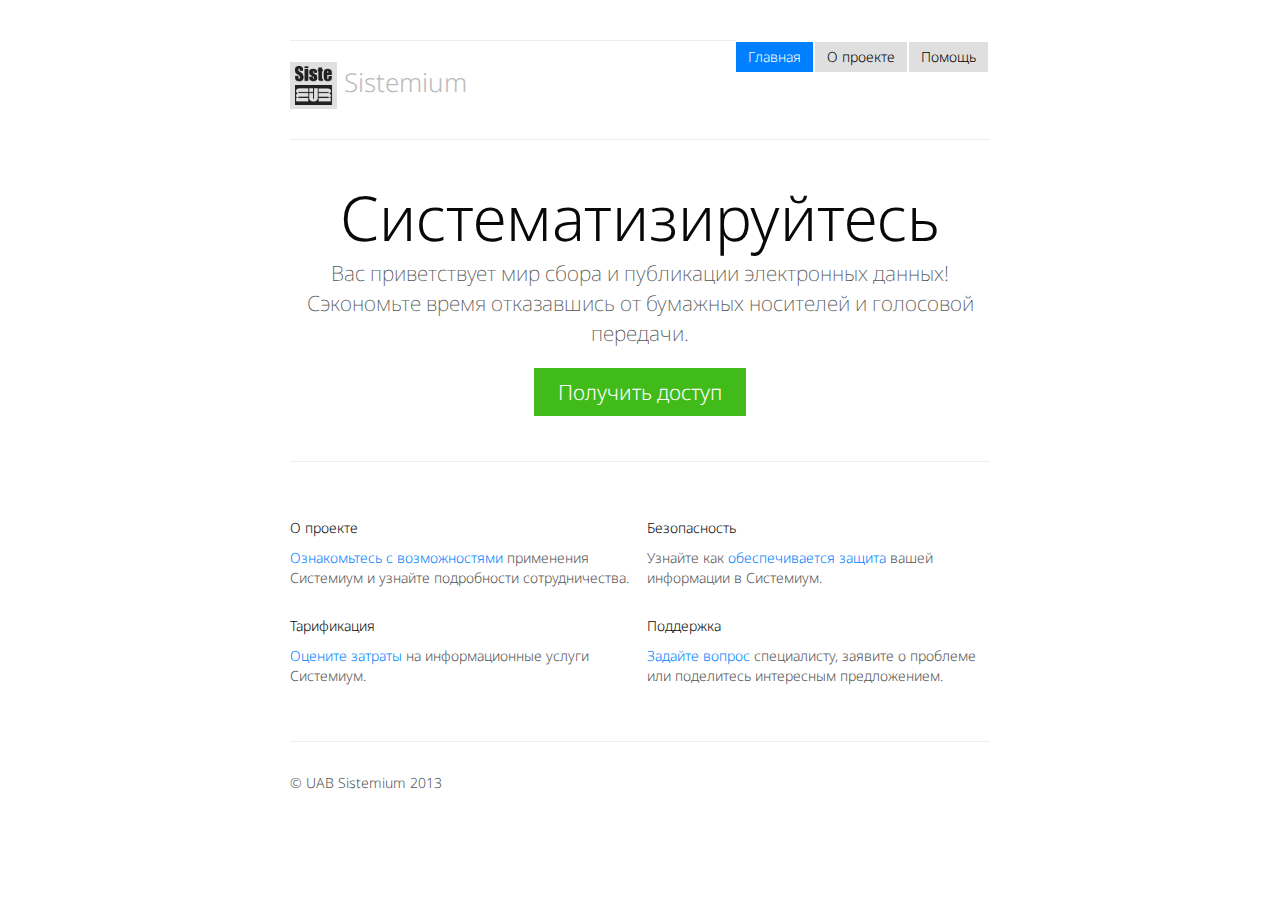
==== index.html @ 389a4332 "Initial commit" ====
<!DOCTYPE html>

<html>
  
  <head>
    
    <title>Sistemium Home</title>
    
    <meta http-equiv="Content-Type" content="text/html;charset=utf-8">
    <meta http-equiv="X-UA-Compatible" content="IE=100">
    <meta name="viewport" content="width=device-width">
    
    <link rel="stylesheet" href="css/cosmo-bootstrap.css">
    <link rel="stylesheet" href="../libs/bootstrap/css/bootstrap-responsive.css">
    <script type="text/javascript" src="https://ajax.googleapis.com/ajax/libs/jquery/2.0.0/jquery.min.js"></script>
    <script type="text/javascript" src="../libs/bootstrap/js/bootstrap.min.js"></script>
    <link rel="stylesheet" href="css/stcom.css">
    
    <meta name="viewport" content="user-scalable=no, width=device-width">
    <meta name="apple-mobile-web-app-capable" content="yes" >
    <meta name="format-detection" content="telephone=no">
    
  </head>
  
  <body>
    <div class="container-narrow">
      
      <div class="masthead">
        <ul class="nav nav-pills pull-right">
          <li class="active">
            <a href="#">Главная</a>
          </li>
          <li>
            <a href="#">О проекте</a>
          </li>
          <li>
            <a href="#">Помощь</a>
          </li>
        </ul>
        
        <hr class="visible-phone">
        
        <h3 class="brand muted">
          <img width="47" src="css/Sistemium_logo.png"/>
          <span>Sistemium</span>
        </h3>
      </div>
      
      <hr class="hidden-phone">
      
      <div class="jumbotron">
        <h1 class="hidden-phone">Систематизируйтесь</h1>
        <p class="lead">
          <span>Вас приветствует мир сбора и публикации электронных данных!</span>
          <span>Сэкономьте время отказавшись от бумажных носителей и голосовой передачи.</span>
        </p>
        <a class="btn btn-large btn-success" href="auth.html">Получить доступ</a>
      </div>
      
      <hr>
      
      <div class="row-fluid marketing">
        
        <div class="span6">
          
          <h4>О проекте</h4>
          <p>
            <a href="?about">Ознакомьтесь с возможностями</a> применения Системиум и узнайте подробности сотрудничества.
          </p>
          
          <h4>Тарификация</h4>
          <p><a>Оцените затраты</a> на информационные услуги Системиум.</p>
          
        </div>
        
        <div class="span6">
          
          <h4>Безопасность</h4>
          <p>Узнайте как <a>обеспечивается защита</a> вашей информации в Системиум.</p>
          
          <h4>Поддержка</h4>
          <p>
            <a>Задайте вопрос</a> специалисту, заявите о проблеме или поделитесь интересным предложением.
          </p>
          
        </div>
        
      </div>
      
      <hr>
      
      <div class="footer">
        <p>&copy; UAB Sistemium 2013</p>
      </div>
      
    </div>
  </body>

</html>
---- css/stcom.css ----
/* Make something awesome! */
@import url(http://fonts.googleapis.com/css?family=Noto+Sans&subset=latin,cyrillic,cyrillic-ext);

body {
  font-family: 'Noto Sans', sans-serif;
  padding-top: 20px;
  padding-bottom: 40px;
}

/* Custom container */
.container-narrow {
  margin: 0 auto;
  max-width: 700px;
}
.container-narrow > hr {
  margin: 30px 0;
}

/* Main marketing message and sign up button */
.jumbotron {
  margin: 45px 0;
  text-align: center;
}
.jumbotron h1 {
  font-size: 62px;
  line-height: 1;
}
.jumbotron .btn {
  font-size: 21px;
  padding: 14px 24px;
}

/* Supporting marketing content */
.marketing {
  margin: 45px 0;
}
.marketing p + h4 {
  margin-top: 28px;
}

@media (max-width: 480px) {
  
  .marketing p + h4 {
    margin-top: auto;
  }
  
  body {
    padding-top: 10px;
  }
  
  .brand {
    text-align: center;
  }

  .brand * {
    display: inline-block;
  }
  
  .jumbotron {
    margin-top: 0px;
  }
  
  .container-narrow hr {
    margin-top: 10px;
    margin-bottom: 10px;
  }
  
  .jumbotron h1 {
    font-size: 72px;
  }
  
  .masthead .nav {
    float: none;
    margin: auto;
    text-align: center;
  }

  .masthead .nav * {
    float: none;
    display: inline-block;
  }  
  
}
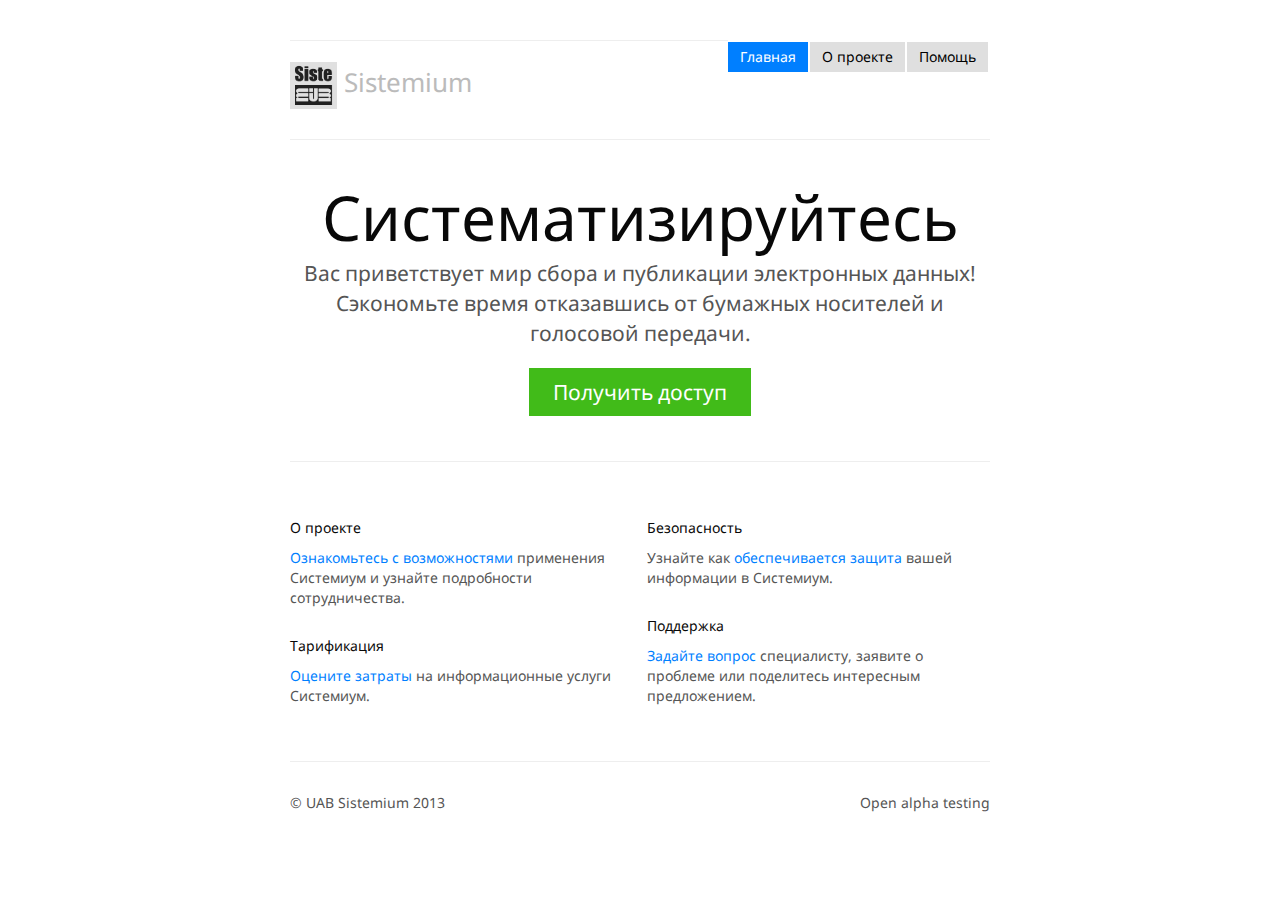
==== commit 45167a66: "local jquery" ====
--- a/index.html
+++ b/index.html
@@ -12,7 +12,7 @@
     
     <link rel="stylesheet" href="css/cosmo-bootstrap.css">
     <link rel="stylesheet" href="../libs/bootstrap/css/bootstrap-responsive.css">
-    <script type="text/javascript" src="https://ajax.googleapis.com/ajax/libs/jquery/2.0.0/jquery.min.js"></script>
+    <script type="text/javascript" src="../libs/jquery.min.js"></script>
     <script type="text/javascript" src="../libs/bootstrap/js/bootstrap.min.js"></script>
     <link rel="stylesheet" href="css/stcom.css">
     
@@ -90,6 +90,7 @@
       <hr>
       
       <div class="footer">
+        <p class="pull-right">Open alpha testing</p>
         <p>&copy; UAB Sistemium 2013</p>
       </div>
       
--- a/css/stcom.css
+++ b/css/stcom.css
@@ -1,5 +1,10 @@
 /* Make something awesome! */
-@import url(http://fonts.googleapis.com/css?family=Noto+Sans&subset=latin,cyrillic,cyrillic-ext);
+@font-face {
+  font-family: 'Noto Sans';
+  font-style: normal;
+  font-weight: 400;
+  src: local('Noto Sans'), local('NotoSans'), url(sistemium.woff) format('woff');
+}
 
 body {
   font-family: 'Noto Sans', sans-serif;
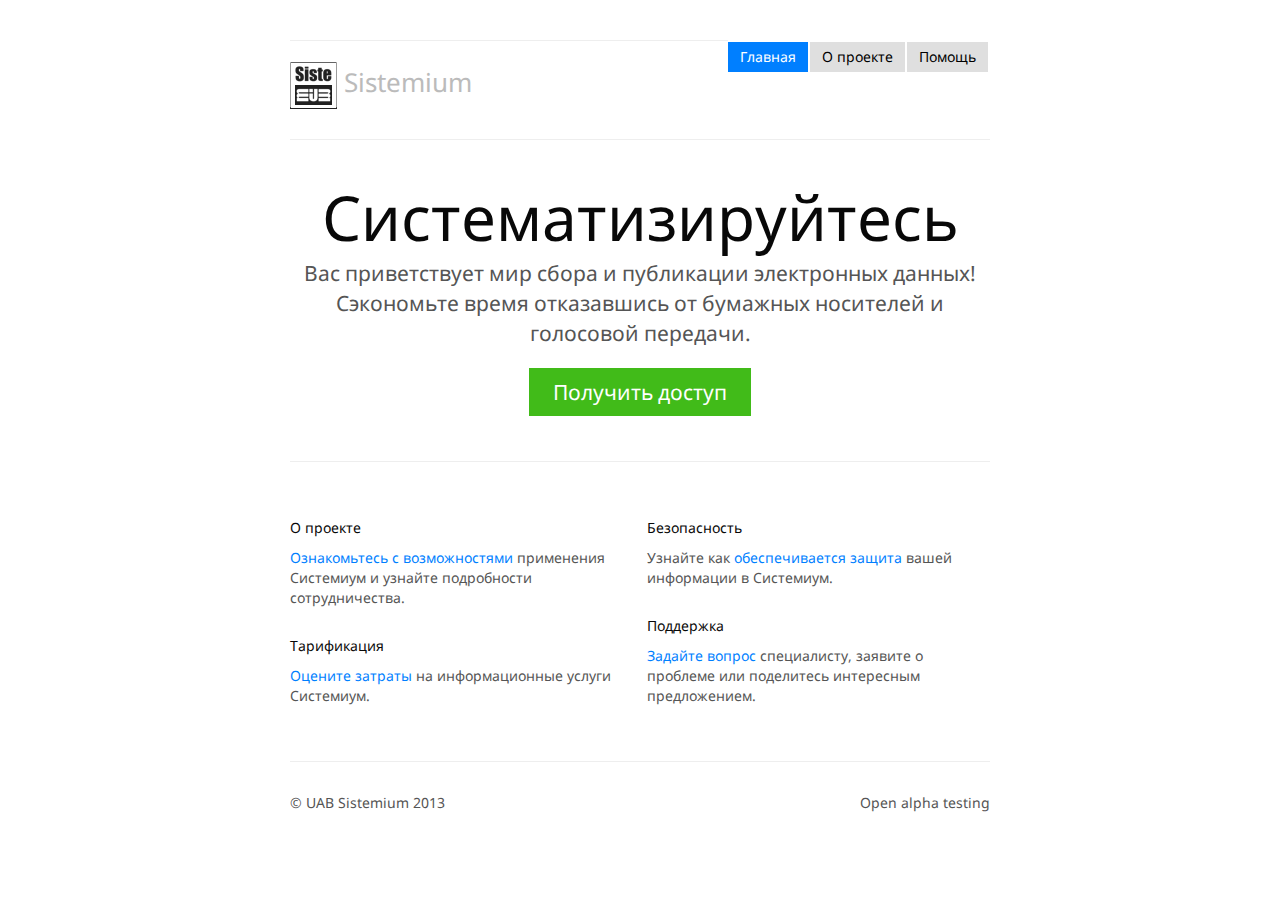
==== commit 798c20cb: "logo fix" ====
--- a/index.html
+++ b/index.html
@@ -28,7 +28,7 @@
       <div class="masthead">
         <ul class="nav nav-pills pull-right">
           <li class="active">
-            <a href="#">Главная</a>
+            <a href="index.html">Главная</a>
           </li>
           <li>
             <a href="#">О проекте</a>
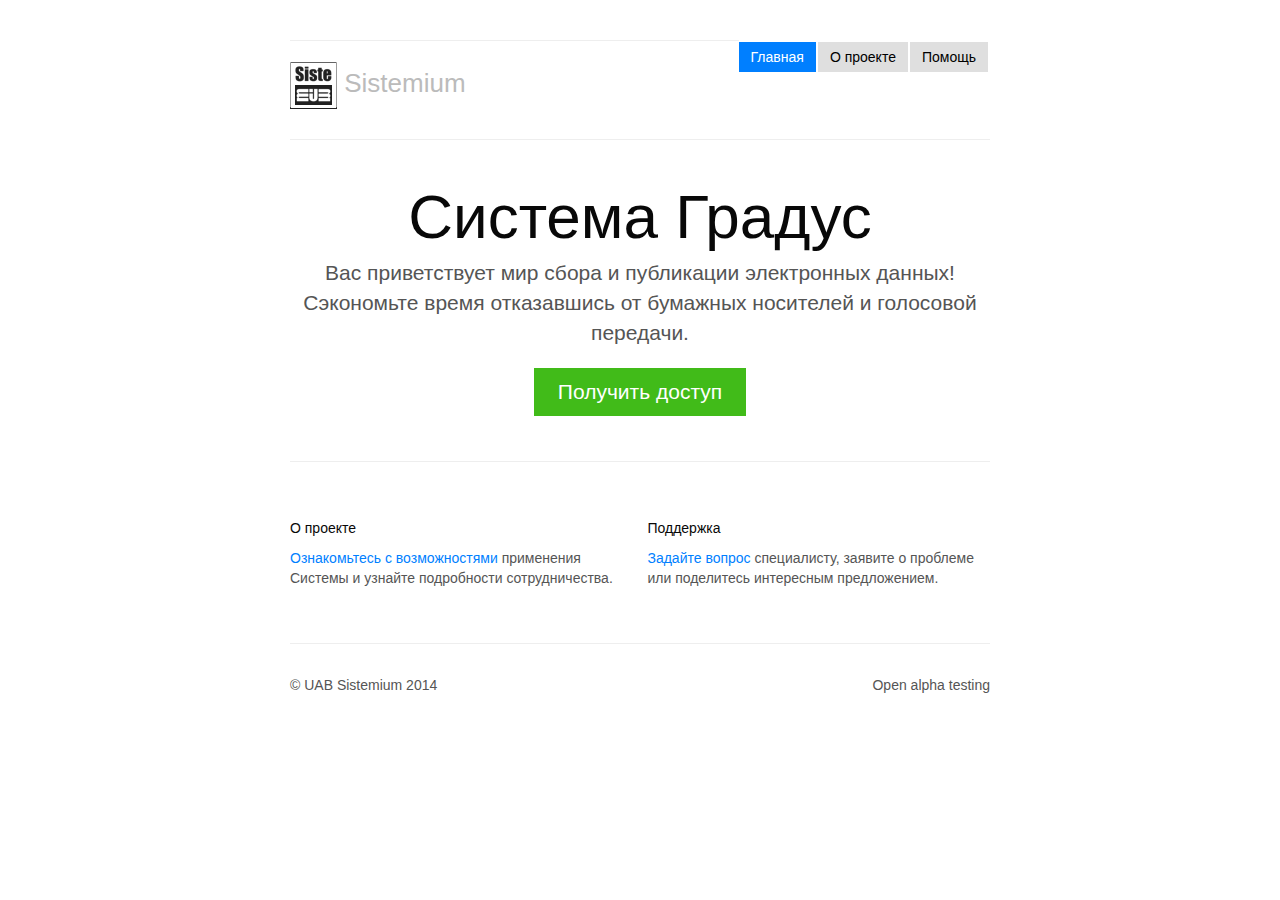
==== commit a2dc4216: "gradus" ====
--- a/index.html
+++ b/index.html
@@ -4,7 +4,7 @@
   
   <head>
     
-    <title>Sistemium Home</title>
+    <title>Система Градус</title>
     
     <meta http-equiv="Content-Type" content="text/html;charset=utf-8">
     <meta http-equiv="X-UA-Compatible" content="IE=100">
@@ -31,10 +31,10 @@
             <a href="index.html">Главная</a>
           </li>
           <li>
-            <a href="#">О проекте</a>
+            <a>О проекте</a>
           </li>
           <li>
-            <a href="#">Помощь</a>
+            <a>Помощь</a>
           </li>
         </ul>
         
@@ -49,7 +49,7 @@
       <hr class="hidden-phone">
       
       <div class="jumbotron">
-        <h1 class="hidden-phone">Систематизируйтесь</h1>
+        <h1 class="hidden-phone">Система Градус</h1>
         <p class="lead">
           <span>Вас приветствует мир сбора и публикации электронных данных!</span>
           <span>Сэкономьте время отказавшись от бумажных носителей и голосовой передачи.</span>
@@ -65,18 +65,12 @@
           
           <h4>О проекте</h4>
           <p>
-            <a href="?about">Ознакомьтесь с возможностями</a> применения Системиум и узнайте подробности сотрудничества.
+            <a>Ознакомьтесь с возможностями</a> применения Системы и узнайте подробности сотрудничества.
           </p>
-          
-          <h4>Тарификация</h4>
-          <p><a>Оцените затраты</a> на информационные услуги Системиум.</p>
           
         </div>
         
         <div class="span6">
-          
-          <h4>Безопасность</h4>
-          <p>Узнайте как <a>обеспечивается защита</a> вашей информации в Системиум.</p>
           
           <h4>Поддержка</h4>
           <p>
@@ -91,7 +85,7 @@
       
       <div class="footer">
         <p class="pull-right">Open alpha testing</p>
-        <p>&copy; UAB Sistemium 2013</p>
+        <p>&copy; UAB Sistemium 2014</p>
       </div>
       
     </div>
--- a/css/stcom.css
+++ b/css/stcom.css
@@ -1,18 +1,9 @@
-/* Make something awesome! */
-@font-face {
-  font-family: 'Noto Sans';
-  font-style: normal;
-  font-weight: 400;
-  src: local('Noto Sans'), local('NotoSans'), url(sistemium.woff) format('woff');
-}
-
 body {
-  font-family: 'Noto Sans', sans-serif;
+  font-family: 'Verdana', sans-serif;
   padding-top: 20px;
   padding-bottom: 40px;
 }
 
-/* Custom container */
 .container-narrow {
   margin: 0 auto;
   max-width: 700px;
@@ -21,7 +12,6 @@
   margin: 30px 0;
 }
 
-/* Main marketing message and sign up button */
 .jumbotron {
   margin: 45px 0;
   text-align: center;
@@ -35,7 +25,6 @@
   padding: 14px 24px;
 }
 
-/* Supporting marketing content */
 .marketing {
   margin: 45px 0;
 }
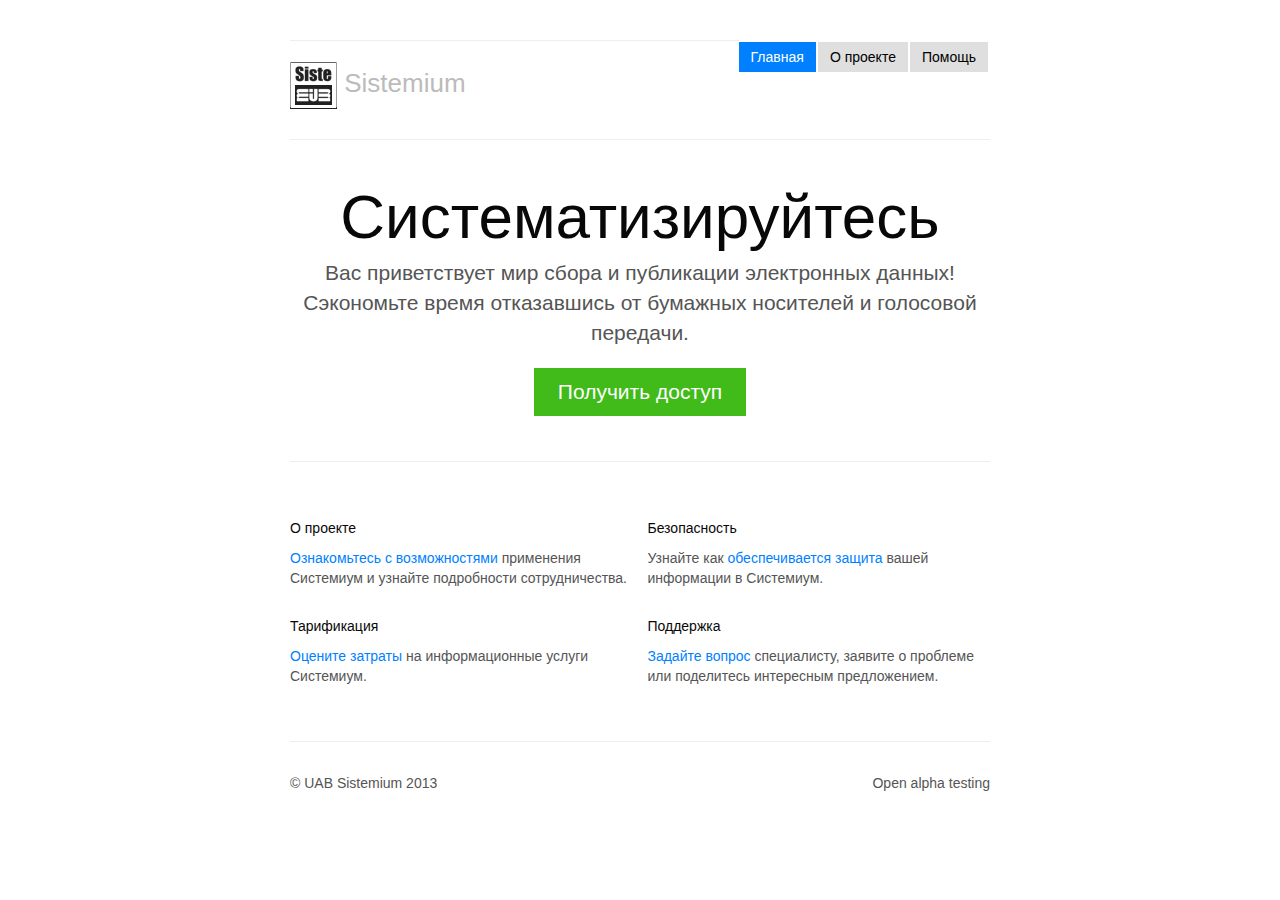
==== commit 5abd4fdf: "link order" ====
--- a/index.html
+++ b/index.html
@@ -4,16 +4,17 @@
   
   <head>
     
-    <title>Система Градус</title>
+    <title>Sistemium Home</title>
     
     <meta http-equiv="Content-Type" content="text/html;charset=utf-8">
     <meta http-equiv="X-UA-Compatible" content="IE=100">
     <meta name="viewport" content="width=device-width">
     
-    <link rel="stylesheet" href="css/cosmo-bootstrap.css">
-    <link rel="stylesheet" href="../libs/bootstrap/css/bootstrap-responsive.css">
     <script type="text/javascript" src="../libs/jquery.min.js"></script>
     <script type="text/javascript" src="../libs/bootstrap/js/bootstrap.min.js"></script>
+    
+    <link rel="stylesheet" href="../libs/bootstrap/css/bootstrap-responsive.css">
+    <link rel="stylesheet" href="css/cosmo-bootstrap.css">
     <link rel="stylesheet" href="css/stcom.css">
     
     <meta name="viewport" content="user-scalable=no, width=device-width">
@@ -49,7 +50,7 @@
       <hr class="hidden-phone">
       
       <div class="jumbotron">
-        <h1 class="hidden-phone">Система Градус</h1>
+        <h1 class="hidden-phone">Систематизируйтесь</h1>
         <p class="lead">
           <span>Вас приветствует мир сбора и публикации электронных данных!</span>
           <span>Сэкономьте время отказавшись от бумажных носителей и голосовой передачи.</span>
@@ -65,12 +66,18 @@
           
           <h4>О проекте</h4>
           <p>
-            <a>Ознакомьтесь с возможностями</a> применения Системы и узнайте подробности сотрудничества.
+            <a>Ознакомьтесь с возможностями</a> применения Системиум и узнайте подробности сотрудничества.
           </p>
+          
+          <h4>Тарификация</h4>
+          <p><a>Оцените затраты</a> на информационные услуги Системиум.</p>
           
         </div>
         
         <div class="span6">
+          
+          <h4>Безопасность</h4>
+          <p>Узнайте как <a>обеспечивается защита</a> вашей информации в Системиум.</p>
           
           <h4>Поддержка</h4>
           <p>
@@ -85,7 +92,7 @@
       
       <div class="footer">
         <p class="pull-right">Open alpha testing</p>
-        <p>&copy; UAB Sistemium 2014</p>
+        <p>&copy; UAB Sistemium 2013</p>
       </div>
       
     </div>
